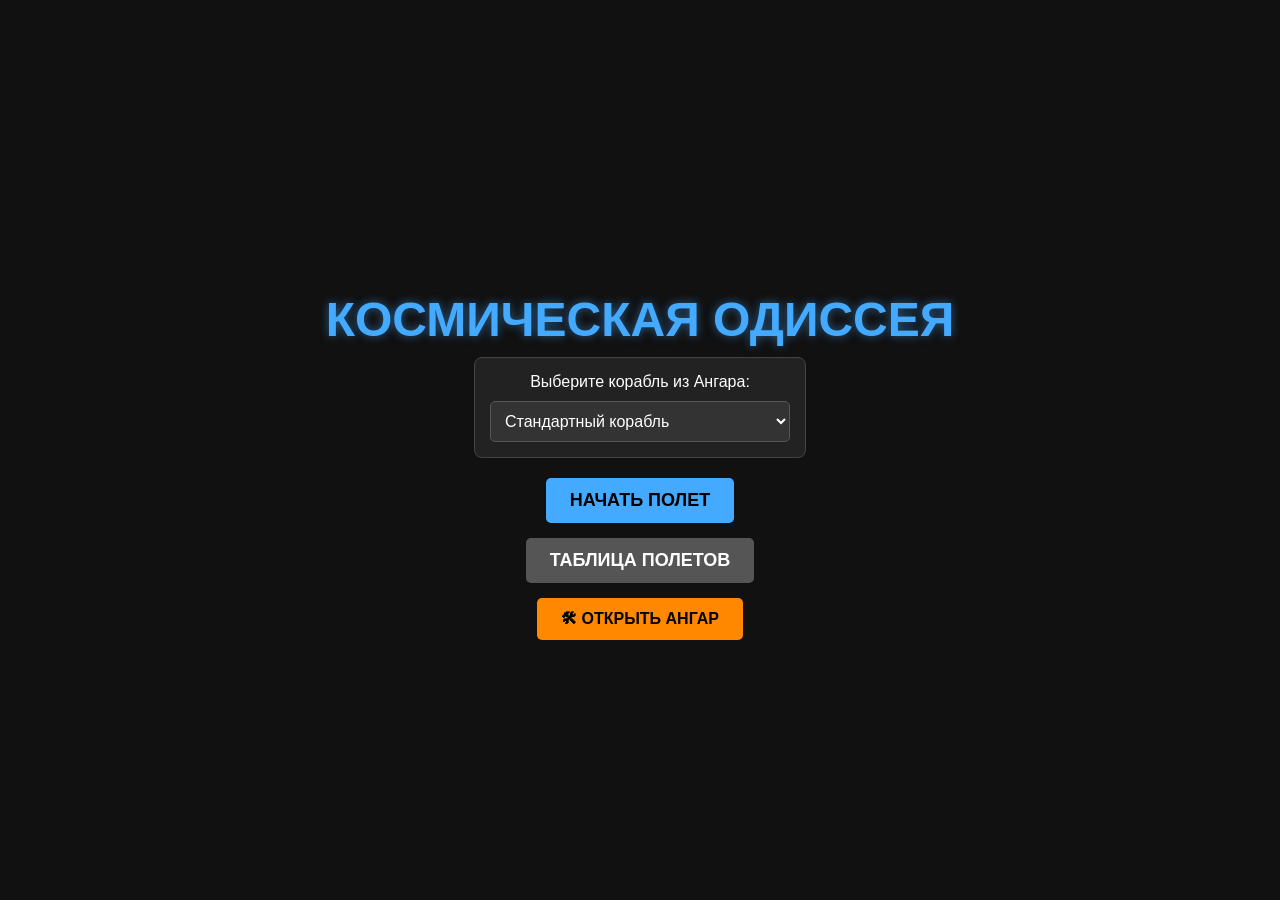
==== physics_js/index.html @ 030b4ccc "Update for web Updating the code to make the game work in the browser" ====
<!DOCTYPE html>
<html lang="ru">
<head>
    <meta charset="UTF-8">
    <title>Космическая Одиссея - Web</title>
    <style>
        body { margin: 0; background: #111; color: #fff; font-family: 'Segoe UI', sans-serif; display: flex; flex-direction: column; align-items: center; overflow: hidden; }
        
        /* Общие стили для экранов */
        .screen { display: none; flex-direction: column; align-items: center; width: 100%; height: 100vh; justify-content: center; }
        .screen.active { display: flex; }

        /* Главное меню */
        #main-menu h1 { color: #4af; font-size: 48px; margin-bottom: 10px; text-shadow: 0 0 10px rgba(68,170,255,0.5); }
        .ship-selector { padding: 15px; background: #222; border: 1px solid #444; border-radius: 8px; margin-bottom: 20px; text-align: center; }
        .ship-selector select { padding: 10px; font-size: 16px; background: #333; color: #fff; border: 1px solid #555; border-radius: 5px; width: 300px; margin-top: 10px; }
        button { padding: 12px 24px; font-size: 18px; font-weight: bold; cursor: pointer; border: none; border-radius: 5px; transition: 0.2s; }
        .btn-start { background: #4af; color: #000; }
        .btn-start:hover { background: #6bf; box-shadow: 0 0 15px rgba(68,170,255,0.6); }
        .btn-scores { background: #555; color: #fff; margin-top: 15px; }
        .btn-scores:hover { background: #777; }
        .btn-hangar { background: #f80; color: #000; margin-top: 15px; text-decoration: none; padding: 12px 24px; border-radius: 5px; font-weight: bold; }

        /* Таблица рекордов */
        #scores-screen table { width: 600px; border-collapse: collapse; margin-top: 20px; background: #1e1e1e; }
        #scores-screen th, #scores-screen td { padding: 12px; text-align: left; border-bottom: 1px solid #333; }
        #scores-screen th { color: #4af; }
        #scores-screen tr:nth-child(even) { background: #222; }

        /* Игровой экран */
        #game-screen { position: relative; }
        canvas { border: 2px solid #333; box-shadow: 0 0 20px rgba(0,0,0,0.8); }
        
        /* Пауза */
        #pause-overlay { position: absolute; top: 0; left: 0; width: 900px; height: 800px; background: rgba(0,0,0,0.7); display: none; flex-direction: column; justify-content: center; align-items: center; z-index: 10; }
        #pause-overlay h2 { font-size: 48px; color: #fff; margin-bottom: 20px; }
    </style>
</head>
<body>

    <!-- 1. ГЛАВНОЕ МЕНЮ -->
    <div id="main-menu" class="screen active">
        <h1>КОСМИЧЕСКАЯ ОДИССЕЯ</h1>
        <div class="ship-selector">
            <label for="ship-selector">Выберите корабль из Ангара:</label>
            <br>
            <select id="ship-selector">
                <option value="">Стандартный корабль</option>
                <!-- Сюда JS добавит корабли из LocalStorage -->
            </select>
        </div>
        <button class="btn-start" id="btn-start">НАЧАТЬ ПОЛЕТ</button>
        <button class="btn-scores" id="btn-scores">ТАБЛИЦА ПОЛЕТОВ</button>
        <a href="hangar.html" class="btn-hangar" style="display:inline-block; margin-top:15px;">🛠 ОТКРЫТЬ АНГАР</a>
    </div>

    <!-- 2. ИГРОВОЙ ЭКРАН -->
    <div id="game-screen" class="screen">
        <canvas id="gameCanvas" width="900" height="800" tabindex="0"></canvas>
        <div id="pause-overlay">
            <h2>ПАУЗА</h2>
            <p style="color:#aaa; margin-bottom:20px;">Нажмите ESC, чтобы продолжить</p>
        </div>
    </div>

    <!-- 3. ТАБЛИЦА РЕКОРДОВ -->
    <div id="scores-screen" class="screen">
        <h1 style="color:#4af;">ТАБЛИЦА ПОЛЕТОВ</h1>
        <table>
            <thead>
                <tr>
                    <th>#</th>
                    <th>Время выживания</th>
                    <th>Корабль</th>
                    <th>Дата</th>
                </tr>
            </thead>
            <tbody id="scores-body">
                <!-- Сюда JS добавит рекорды -->
            </tbody>
        </table>
        <button class="btn-scores" id="btn-back-menu" style="margin-top:20px;">НАЗАД В МЕНЮ</button>
    </div>

    <!-- Подключаем game.js -->
    <script type="module" src="game.js"></script>
</body>
</html>
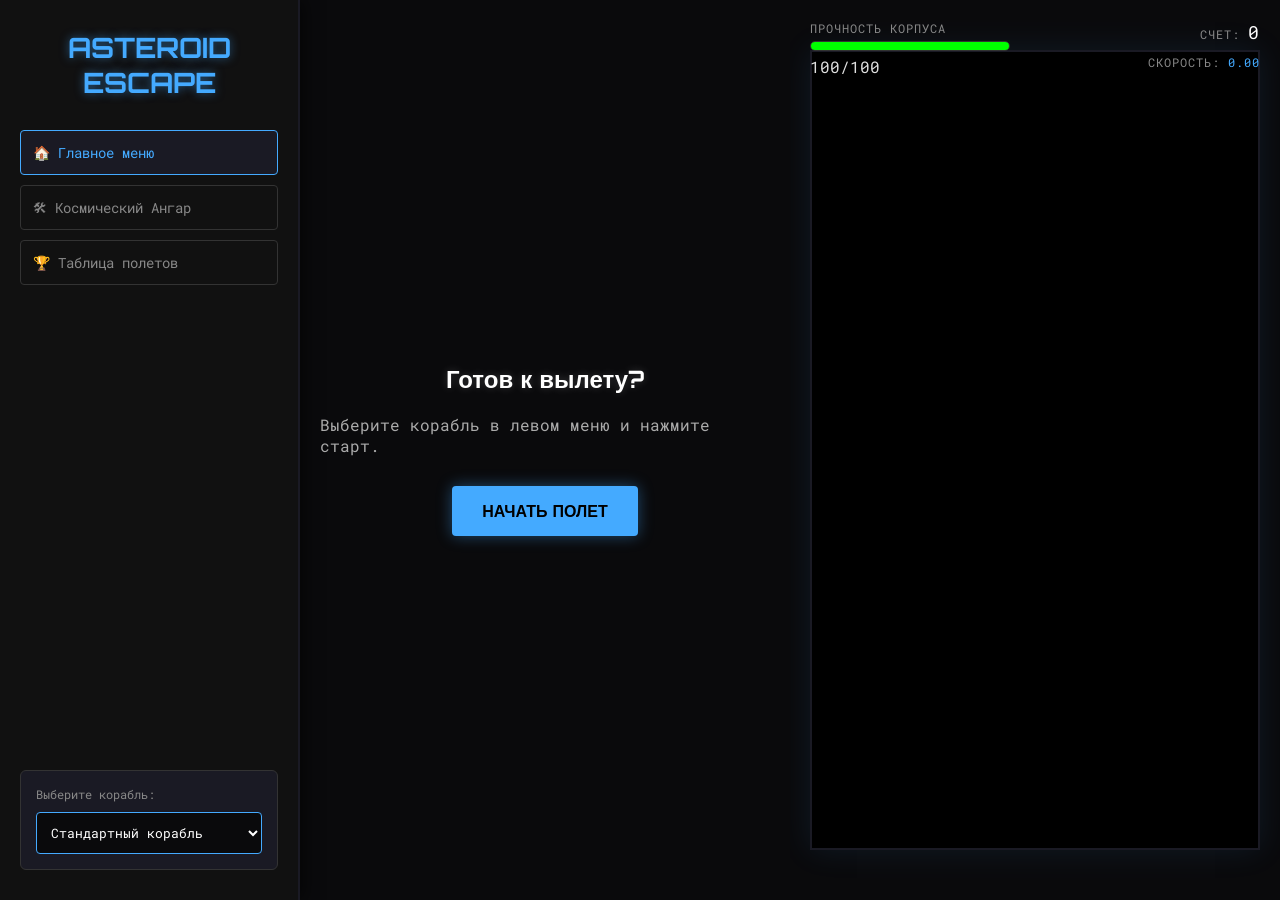
==== commit 3ce310f9: "Update web version update" ====
--- a/physics_js/index.html
+++ b/physics_js/index.html
@@ -2,87 +2,120 @@
 <html lang="ru">
 <head>
     <meta charset="UTF-8">
-    <title>Космическая Одиссея - Web</title>
-    <style>
-        body { margin: 0; background: #111; color: #fff; font-family: 'Segoe UI', sans-serif; display: flex; flex-direction: column; align-items: center; overflow: hidden; }
-        
-        /* Общие стили для экранов */
-        .screen { display: none; flex-direction: column; align-items: center; width: 100%; height: 100vh; justify-content: center; }
-        .screen.active { display: flex; }
-
-        /* Главное меню */
-        #main-menu h1 { color: #4af; font-size: 48px; margin-bottom: 10px; text-shadow: 0 0 10px rgba(68,170,255,0.5); }
-        .ship-selector { padding: 15px; background: #222; border: 1px solid #444; border-radius: 8px; margin-bottom: 20px; text-align: center; }
-        .ship-selector select { padding: 10px; font-size: 16px; background: #333; color: #fff; border: 1px solid #555; border-radius: 5px; width: 300px; margin-top: 10px; }
-        button { padding: 12px 24px; font-size: 18px; font-weight: bold; cursor: pointer; border: none; border-radius: 5px; transition: 0.2s; }
-        .btn-start { background: #4af; color: #000; }
-        .btn-start:hover { background: #6bf; box-shadow: 0 0 15px rgba(68,170,255,0.6); }
-        .btn-scores { background: #555; color: #fff; margin-top: 15px; }
-        .btn-scores:hover { background: #777; }
-        .btn-hangar { background: #f80; color: #000; margin-top: 15px; text-decoration: none; padding: 12px 24px; border-radius: 5px; font-weight: bold; }
-
-        /* Таблица рекордов */
-        #scores-screen table { width: 600px; border-collapse: collapse; margin-top: 20px; background: #1e1e1e; }
-        #scores-screen th, #scores-screen td { padding: 12px; text-align: left; border-bottom: 1px solid #333; }
-        #scores-screen th { color: #4af; }
-        #scores-screen tr:nth-child(even) { background: #222; }
-
-        /* Игровой экран */
-        #game-screen { position: relative; }
-        canvas { border: 2px solid #333; box-shadow: 0 0 20px rgba(0,0,0,0.8); }
-        
-        /* Пауза */
-        #pause-overlay { position: absolute; top: 0; left: 0; width: 900px; height: 800px; background: rgba(0,0,0,0.7); display: none; flex-direction: column; justify-content: center; align-items: center; z-index: 10; }
-        #pause-overlay h2 { font-size: 48px; color: #fff; margin-bottom: 20px; }
-    </style>
+    <meta name="viewport" content="width=device-width, initial-scale=1.0">
+    <title>Asteroid Escape Arcade</title>
+    <link rel="stylesheet" href="style.css">
 </head>
 <body>
 
-    <!-- 1. ГЛАВНОЕ МЕНЮ -->
-    <div id="main-menu" class="screen active">
-        <h1>КОСМИЧЕСКАЯ ОДИССЕЯ</h1>
-        <div class="ship-selector">
-            <label for="ship-selector">Выберите корабль из Ангара:</label>
-            <br>
-            <select id="ship-selector">
-                <option value="">Стандартный корабль</option>
-                <!-- Сюда JS добавит корабли из LocalStorage -->
-            </select>
-        </div>
-        <button class="btn-start" id="btn-start">НАЧАТЬ ПОЛЕТ</button>
-        <button class="btn-scores" id="btn-scores">ТАБЛИЦА ПОЛЕТОВ</button>
-        <a href="hangar.html" class="btn-hangar" style="display:inline-block; margin-top:15px;">🛠 ОТКРЫТЬ АНГАР</a>
+    <!-- Главный контейнер макета -->
+    <div class="app-container">
+        
+        <!-- Боковое меню (Sidebar) -->
+        <aside class="sidebar">
+            <h1 class="logo">ASTEROID<br>ESCAPE</h1>
+            
+            <nav class="nav-menu">
+                <button class="nav-btn active" data-target="menu-screen">🏠 Главное меню</button>
+                <button class="nav-btn" data-target="hangar-screen">🛠 Космический Ангар</button>
+                <button class="nav-btn" data-target="scores-screen">🏆 Таблица полетов</button>
+            </nav>
+
+            <!-- Блок выбора корабля (появляется только в меню) -->
+            <div class="ship-selector-panel" id="sidebar-ship-selector">
+                <label>Выберите корабль:</label>
+                <select id="ship-selector">
+                    <option value="">Стандартный корабль</option>
+                </select>
+            </div>
+        </aside>
+
+        <!-- Основная рабочая область -->
+        <main class="main-content">
+            
+            <!-- ЭКРАН 1: ГЛАВНОЕ МЕНЮ -->
+            <section id="menu-screen" class="screen active">
+                <h2>Готов к вылету?</h2>
+                <p style="color: #aaa; margin-bottom: 30px;">Выберите корабль в левом меню и нажмите старт.</p>
+                <button class="btn-primary" id="btn-start">НАЧАТЬ ПОЛЕТ</button>
+            </section>
+
+            <!-- ЭКРАН 2: ИГРА -->
+            <section id="game-screen" class="screen">
+                <!-- HUD (Интерфейс поверх игры) -->
+                <div class="hud">
+                    <div class="hud-item">
+                        <span class="hud-label">Прочность корпуса</span>
+                        <div class="progress-container">
+                            <div class="progress-bar" id="hp-bar"></div>
+                        </div>
+                        <span class="hud-value" id="hp-text">100/100</span>
+                    </div>
+                    <div class="hud-item" style="align-items: flex-end;">
+                        <span class="hud-label">Счет: <span id="score-text" style="color:#fff; font-size:18px;">0</span></span>
+                        <span class="hud-label" style="margin-top:5px;">Скорость: <span id="speed-text" style="color:#4af;">0.00</span></span>
+                    </div>
+                </div>
+                
+                <canvas id="gameCanvas" width="900" height="800"></canvas>
+                
+                <div id="pause-overlay" class="overlay" style="display:none;">
+                    <h2>ПАУЗА</h2>
+                    <p>Нажмите ESC для продолжения</p>
+                </div>
+            </section>
+
+            <!-- ЭКРАН 3: ТАБЛИЦА РЕКОРДОВ -->
+            <section id="scores-screen" class="screen">
+                <h2>Таблица полетов</h2>
+                <table class="scores-table">
+                    <thead>
+                        <tr><th>#</th><th>Время</th><th>Корабль</th><th>Дата</th></tr>
+                    </thead>
+                    <tbody id="scores-body"></tbody>
+                </table>
+            </section>
+
+            <!-- ЭКРАН 4: АНГАР (ЛР 6) -->
+            <section id="hangar-screen" class="screen">
+                <div class="hangar-layout">
+                    <!-- Форма -->
+                    <div class="hangar-form">
+                        <h3 id="form-title">Новый корабль</h3>
+                        <form id="ship-form">
+                            <input type="hidden" id="ship-id">
+                            <div class="input-group">
+                                <label>Название</label>
+                                <input type="text" id="ship-name" required placeholder="X-Wing">
+                            </div>
+                            <div class="input-group">
+                                <label>Масса (т)</label>
+                                <input type="number" id="ship-mass" required min="1" value="100">
+                            </div>
+                            <div class="input-group">
+                                <label>Сила тяги (кН)</label>
+                                <input type="number" id="ship-thrust" required min="1" value="500">
+                            </div>
+                            <div class="input-group">
+                                <label>Прочность корпуса</label>
+                                <input type="number" id="ship-durability" required min="1" value="100">
+                            </div>
+                            <button type="submit" class="btn-primary" style="width:100%;" id="submit-btn">Создать</button>
+                            <button type="button" class="btn-secondary" style="width:100%; display:none;" id="cancel-btn">Отмена</button>
+                        </form>
+                    </div>
+                    <!-- Список -->
+                    <div class="hangar-list">
+                        <input type="text" id="search-input" placeholder="🔍 Поиск...">
+                        <div class="ships-grid" id="ships-container"></div>
+                    </div>
+                </div>
+            </section>
+
+        </main>
     </div>
 
-    <!-- 2. ИГРОВОЙ ЭКРАН -->
-    <div id="game-screen" class="screen">
-        <canvas id="gameCanvas" width="900" height="800" tabindex="0"></canvas>
-        <div id="pause-overlay">
-            <h2>ПАУЗА</h2>
-            <p style="color:#aaa; margin-bottom:20px;">Нажмите ESC, чтобы продолжить</p>
-        </div>
-    </div>
-
-    <!-- 3. ТАБЛИЦА РЕКОРДОВ -->
-    <div id="scores-screen" class="screen">
-        <h1 style="color:#4af;">ТАБЛИЦА ПОЛЕТОВ</h1>
-        <table>
-            <thead>
-                <tr>
-                    <th>#</th>
-                    <th>Время выживания</th>
-                    <th>Корабль</th>
-                    <th>Дата</th>
-                </tr>
-            </thead>
-            <tbody id="scores-body">
-                <!-- Сюда JS добавит рекорды -->
-            </tbody>
-        </table>
-        <button class="btn-scores" id="btn-back-menu" style="margin-top:20px;">НАЗАД В МЕНЮ</button>
-    </div>
-
-    <!-- Подключаем game.js -->
     <script type="module" src="game.js"></script>
+    <script src="hangar.js"></script>
 </body>
 </html>
--- a/physics_js/style.css
+++ b/physics_js/style.css
@@ -0,0 +1,246 @@
+/* style.css */
+@import url('https://fonts.googleapis.com/css2?family=Orbitron:wght@400;700&family=Roboto+Mono:wght@400;700&display=swap');
+
+* { box-sizing: border-box; margin: 0; padding: 0; font-family: 'Roboto Mono', monospace; }
+
+body {
+    background-color: #0a0a0c;
+    color: #e0e0e0;
+    height: 100vh;
+    overflow: hidden; /* Убираем прокрутку */
+}
+
+/* --- МАКЕТ --- */
+.app-container {
+    display: grid;
+    grid-template-columns: 300px 1fr;
+    height: 100vh;
+}
+
+/* --- БОКОВОЕ МЕНЮ --- */
+.sidebar {
+    background: #111;
+    border-right: 2px solid #1a1a24;
+    padding: 30px 20px;
+    display: flex;
+    flex-direction: column;
+    gap: 30px;
+    box-shadow: 5px 0 15px rgba(0,0,0,0.5);
+}
+
+.logo {
+    font-family: 'Orbitron', sans-serif;
+    color: #4af;
+    text-align: center;
+    font-size: 28px;
+    text-shadow: 0 0 10px rgba(68,170,255,0.5);
+}
+
+.nav-menu { display: flex; flex-direction: column; gap: 10px; }
+
+.nav-btn {
+    background: transparent;
+    border: 1px solid #333;
+    color: #888;
+    padding: 12px;
+    text-align: left;
+    cursor: pointer;
+    border-radius: 4px;
+    transition: 0.2s;
+    font-size: 14px;
+}
+.nav-btn:hover { border-color: #4af; color: #fff; }
+.nav-btn.active { background: #1a1a24; border-color: #4af; color: #4af; }
+
+.ship-selector-panel {
+    margin-top: auto;
+    background: #1a1a24;
+    padding: 15px;
+    border-radius: 6px;
+    border: 1px solid #333;
+}
+.ship-selector-panel label { font-size: 12px; color: #888; display: block; margin-bottom: 10px; }
+.ship-selector-panel select {
+    width: 100%;
+    padding: 10px;
+    background: #0a0a0c;
+    color: #fff;
+    border: 1px solid #4af;
+    border-radius: 4px;
+    outline: none;
+}
+
+/* --- ОСНОВНАЯ ОБЛАСТЬ --- */
+.main-content {
+    position: relative;
+    display: flex;
+    justify-content: center;
+    align-items: center;
+    overflow: hidden;
+}
+
+.screen {
+    display: none;
+    width: 100%;
+    height: 100%;
+    flex-direction: column;
+    align-items: center;
+    justify-content: center;
+    padding: 20px;
+}
+.screen.active { display: flex; }
+
+h2 { font-family: 'Orbitron', sans-serif; color: #fff; margin-bottom: 20px; text-shadow: 0 0 8px rgba(255,255,255,0.2); }
+
+/* Кнопки */
+.btn-primary {
+    background: #4af; color: #000; border: none; padding: 15px 30px;
+    font-family: 'Orbitron', sans-serif; font-weight: bold; font-size: 16px;
+    cursor: pointer; border-radius: 4px; transition: 0.3s;
+    box-shadow: 0 0 15px rgba(68,170,255,0.4);
+}
+.btn-primary:hover { background: #6bf; box-shadow: 0 0 25px rgba(68,170,255,0.8); }
+
+.btn-secondary { background: #333; color: #fff; border: none; padding: 15px 30px; cursor: pointer; margin-top: 10px; border-radius: 4px; }
+
+/* --- ИГРОВОЙ ЭКРАН И HUD --- */
+#game-screen { 
+    position: relative; 
+    display: flex; 
+    justify-content: center; 
+    align-items: center;
+    width: 100%;
+    height: 100%;
+    overflow: hidden; /* Чтобы ничего не вылезало */
+}
+
+/* Возвращаем жесткие пропорции игры */
+canvas {
+    display: block;
+    width: 100%;
+    height: 100%;
+    max-width: 900px;
+    max-height: 800px;
+    aspect-ratio: 900 / 800; /* Заставляет холст всегда быть пропорций 900x800 */
+    background: #000;
+    border: 2px solid #1a1a24;
+    box-shadow: 0 0 30px rgba(68, 170, 255, 0.1);
+}
+
+/* HUD поверх Canvas */
+.hud {
+    position: absolute;
+    top: 20px; 
+    left: 20px; 
+    right: 20px;
+    display: flex; 
+    justify-content: space-between;
+    pointer-events: none;
+    z-index: 10;
+    
+    /* Ограничиваем ширину HUD, чтобы он не вылезал за Canvas */
+    max-width: 860px; 
+    margin: 0 auto; 
+    
+    /* Если экран мобильный — HUD тоже подстроится */
+    width: calc(100% - 40px); 
+}
+.hud-item { display: flex; flex-direction: column; gap: 5px; }
+.hud-label { font-size: 12px; color: #888; text-transform: uppercase; letter-spacing: 1px; }
+
+/* ПРОГРЕСС-БАРЫ (ЛР 7) */
+.progress-container {
+    width: 200px;
+    height: 10px;
+    background: rgba(255,255,255,0.1);
+    border: 1px solid #333;
+    border-radius: 5px;
+    overflow: hidden;
+}
+.progress-bar {
+    height: 100%;
+    width: 100%;
+    background-color: #0f0; /* Зеленый по умолчанию */
+    transition: width 0.3s, background-color 0.3s; /* Плавное изменение */
+}
+
+/* --- ТАБЛИЦА РЕКОРДОВ --- */
+.scores-table {
+    width: 100%;
+    max-width: 800px;
+    border-collapse: collapse;
+    background: #111;
+    border: 1px solid #333;
+}
+.scores-table th { background: #1a1a24; color: #4af; padding: 15px; text-align: left; }
+.scores-table td { padding: 12px 15px; border-bottom: 1px solid #222; }
+.scores-table tr:hover { background: #1a1a24; }
+
+/* --- АНГАР --- */
+.hangar-layout {
+    display: grid;
+    grid-template-columns: 350px 1fr;
+    gap: 30px;
+    width: 100%;
+    max-width: 1200px;
+    height: 100%;
+    max-height: 700px;
+}
+.hangar-form { background: #111; padding: 20px; border: 1px solid #333; border-radius: 8px; }
+.input-group { margin-bottom: 15px; }
+.input-group label { display: block; font-size: 12px; color: #888; margin-bottom: 5px; }
+.input-group input { width: 100%; padding: 10px; background: #0a0a0c; border: 1px solid #333; color: #fff; border-radius: 4px; }
+.input-group input:focus { border-color: #4af; outline: none; }
+
+.hangar-list { display: flex; flex-direction: column; gap: 15px; overflow: hidden; }
+#search-input { padding: 12px; background: #111; border: 1px solid #333; color: #fff; border-radius: 4px; width: 100%; outline: none; }
+#search-input:focus { border-color: #4af; }
+
+.ships-grid {
+    display: grid;
+    grid-template-columns: repeat(auto-fill, minmax(250px, 1fr));
+    gap: 15px;
+    overflow-y: auto;
+    padding-right: 10px;
+}
+.ship-card { background: #111; border: 1px solid #333; border-radius: 8px; padding: 15px; }
+.ship-card h4 { color: #fff; margin-bottom: 10px; }
+.ship-card p { font-size: 12px; color: #888; margin-bottom: 4px; }
+.ship-actions { margin-top: 15px; display: flex; gap: 10px; }
+.ship-actions button { padding: 6px 10px; font-size: 12px; border: none; border-radius: 4px; cursor: pointer; }
+.btn-edit { background: #f80; color: #000; }
+.btn-delete { background: #d33; color: #fff; }
+.btn-select { background: #4af; color: #000; flex: 1; }
+
+/* --- АДАПТИВНОСТЬ (Мобильные экраны) --- */
+@media (max-width: 900px) {
+    body { overflow: auto; height: auto; }
+    .app-container { grid-template-columns: 1fr; height: auto; }
+    .sidebar { border-right: none; border-bottom: 2px solid #1a1a24; padding: 15px; }
+    .main-content { min-height: 80vh; padding: 10px; }
+    
+    .hangar-layout { grid-template-columns: 1fr; height: auto; max-height: none; }
+    .hud { flex-direction: column; gap: 15px; }
+    canvas { max-width: 100%; height: auto; }
+}
+
+.overlay {
+    position: absolute;
+    top: 0; left: 0; right: 0; bottom: 0;
+    background: rgba(0, 0, 0, 0.8);
+    display: flex;
+    flex-direction: column;
+    justify-content: center;
+    align-items: center;
+    z-index: 100;
+}
+.overlay h2 {
+    font-size: 64px;
+    color: #fff;
+    text-shadow: 0 0 20px rgba(255, 255, 255, 0.5);
+    margin-bottom: 10px;
+}
+.overlay p {
+    color: #aaa;
+    font-size: 18px;
+}
